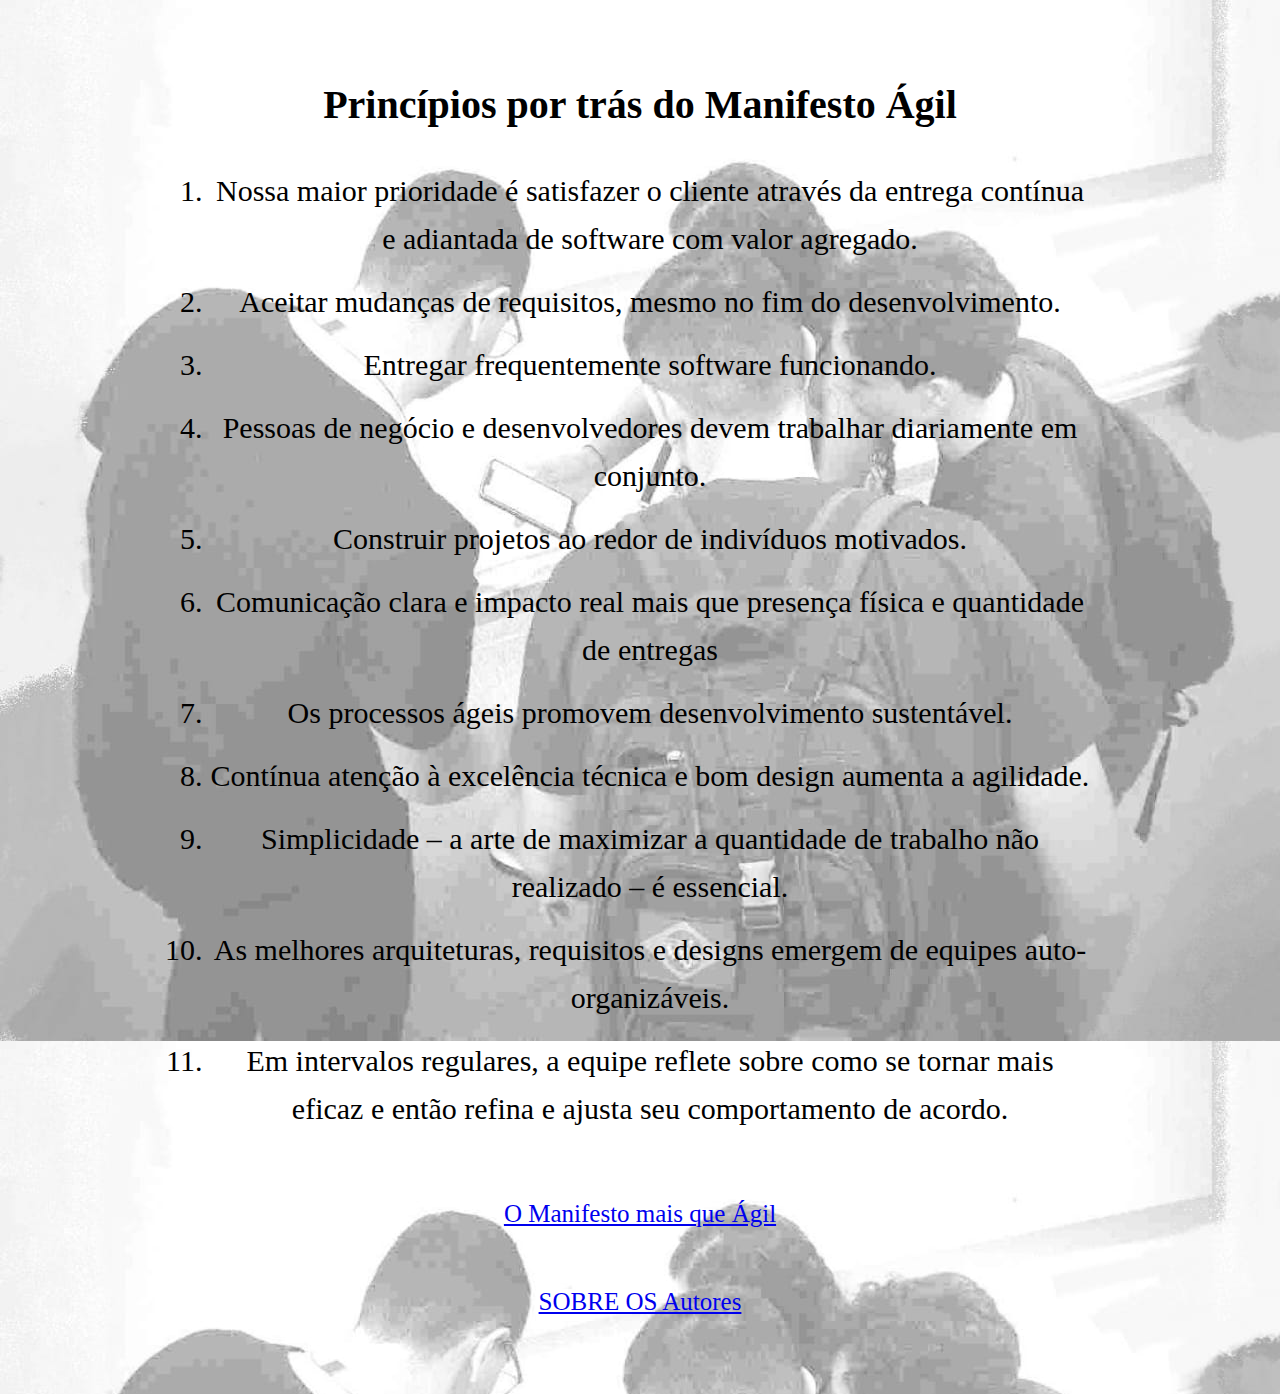
==== principios.html @ 331d2c6d "update" ====
<!DOCTYPE html>
<html lang="pt-br">
<head>
  <meta charset="UTF-8">
  <title>Princípios do Manifesto Ágil</title>
  <link rel="stylesheet" href="styless.css">
</head>
<body>

  <div class="container">
    <h2>Princípios por trás do Manifesto Ágil</h2>

    <ol>
      <li>Nossa maior prioridade é satisfazer o cliente através da entrega contínua e adiantada de software com valor agregado.</li>
      <li>Aceitar mudanças de requisitos, mesmo no fim do desenvolvimento.</li>
      <li>Entregar frequentemente software funcionando.</li>
      <li>Pessoas de negócio e desenvolvedores devem trabalhar diariamente em conjunto.</li>
      <li>Construir projetos ao redor de indivíduos motivados.</li>
      <li>Comunicação clara e impacto real mais que presença física e quantidade de entregas</li>
      <li>Os processos ágeis promovem desenvolvimento sustentável.</li>
      <li>Contínua atenção à excelência técnica e bom design aumenta a agilidade.</li>
      <li>Simplicidade – a arte de maximizar a quantidade de trabalho não realizado – é essencial.</li>
      <li>As melhores arquiteturas, requisitos e designs emergem de equipes auto-organizáveis.</li>
      <li>Em intervalos regulares, a equipe reflete sobre como se tornar mais eficaz e então refina e ajusta seu comportamento de acordo.</li>
    </ol>

    <p class="link">
      <a href="index.html">O Manifesto mais que Ágil </a>
    </p>

    <p class="link">
      
        <a href="autores.html">SOBRE OS Autores</a>
      </p>
  </div>

</body>
</html>
---- styless.css ----
body {
    background-image: url('image/manifesto.jpeg'); /* ou use a URL online */
    background-repeat: repeat;
    background-size: auto;
    background-color: #f5f5dc; /* bege claro como fallback */
    font-family: "Georgia", serif;
    font-size: 30px;
    line-height: 1.6;
    text-align: center;
    margin: 0;
    padding: 0;
    color: #000;
  }
  
  .container {
    max-width: 900px;
    margin: 0 auto;
    padding: 40px 20px;
  }
  
  h2 {
    font-size: 40px;
    margin-bottom: 30px;
  }
  
  ol {
    text-align: center;
    display: inline-block;
    margin: 0 auto;
    padding-left: 20px;
    font-size: 30px;
  }
  
  ol li {
    margin-bottom: 15px;
  }
  
  a {
    color: #0000EE;
    text-decoration: underline;
    font-size: 25px;
  }
  
  .link {
    margin-top: 40px;
  }
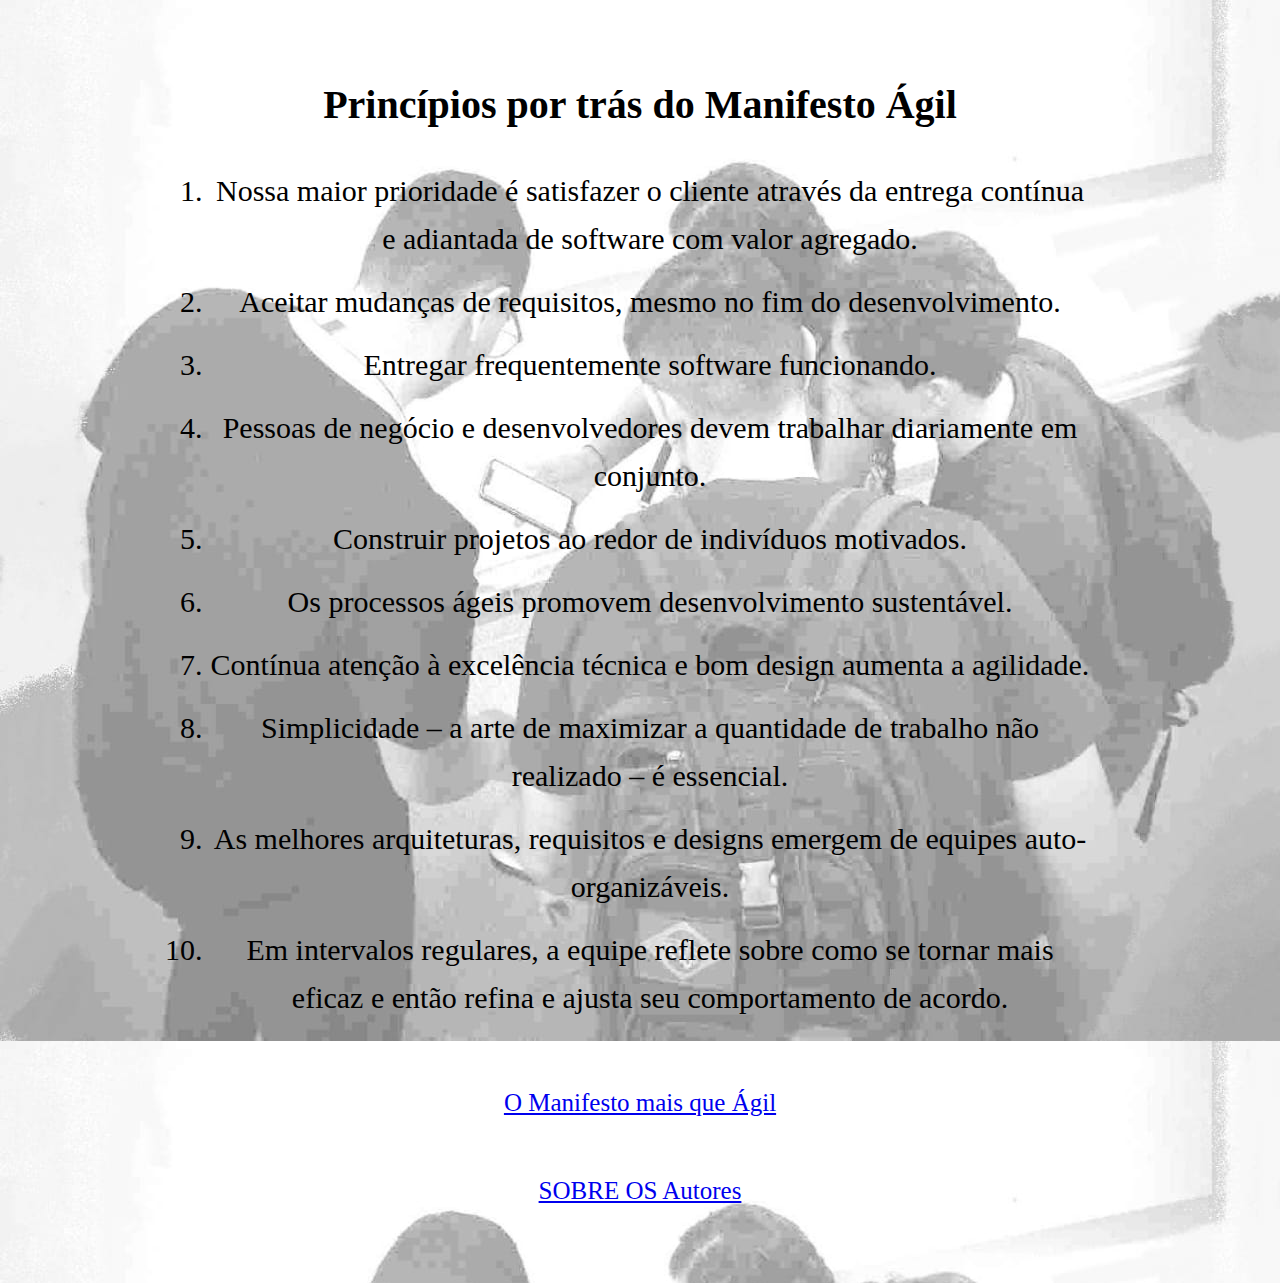
==== commit 5d430db0: "UPDATE" ====
--- a/principios.html
+++ b/principios.html
@@ -16,7 +16,6 @@
       <li>Entregar frequentemente software funcionando.</li>
       <li>Pessoas de negócio e desenvolvedores devem trabalhar diariamente em conjunto.</li>
       <li>Construir projetos ao redor de indivíduos motivados.</li>
-      <li>Comunicação clara e impacto real mais que presença física e quantidade de entregas</li>
       <li>Os processos ágeis promovem desenvolvimento sustentável.</li>
       <li>Contínua atenção à excelência técnica e bom design aumenta a agilidade.</li>
       <li>Simplicidade – a arte de maximizar a quantidade de trabalho não realizado – é essencial.</li>
